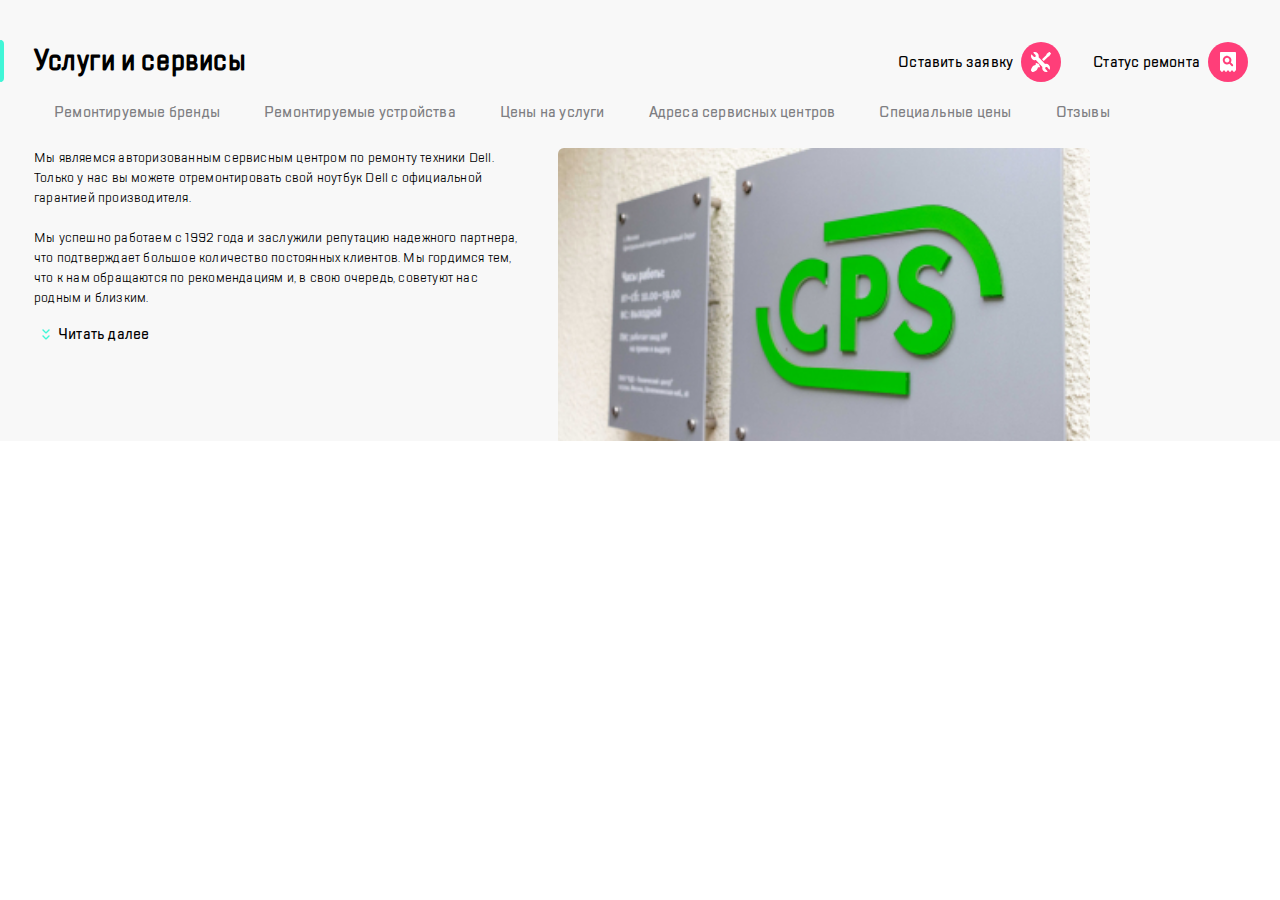
==== cps1-3.html @ 3ac85462 "cps1.3" ====
<!DOCTYPE html>
<html lang="ru">
<head>
    <meta charset="UTF-8">

    <meta name="viewport" content="initial-scale=1.0">
    <title>Title</title>
    <link rel="stylesheet" href="cps1-3.css">
</head>
<body>
<div class="header">
    <button class="header__button-burger"><img class="header_img" src="ic/burger.svg" alt="menu"></button>
    <img class="header__separator header__logo-separator" src="ic/divider.svg" alt=" ">
    <a href="" class="header__logo"><img class="leader_logo-img" src="ic/Group.svg" alt=logo"></a>
    <div class="header__buttons-wrapper">
        <div class="header__buttons-wrapper add-buttons">
            <button class="header__button"><img class="header_img" src="ic/call.svg" alt="repair"></button>
            <button class="header__button"><img class="header_img" src="ic/chat.svg" alt="check"></button>
            <button class="header__button"><img class="header_img" src="ic/profile.svg" alt="check"></button>
        </div>
        <img class="header__separator" src="ic/divider.svg" alt=" ">
        <button class="header__button"><img class="header__img" src="ic/repair.svg" alt="repair"></button>
        <button class="header__button"><img class="header__img" src="ic/checkstatus.svg" alt="check"></button>
    </div>
</div>
<div class="content">
    <div class="content-background"></div>
    <div class="content__header">
        <h1 class="content__title">Услуги и сервисы</h1>
        <div class="content__header-menu">
            <div class="content__header-menu-item">
                <label  class="content__header-button-label" for="repair">Оставить заявку</label>
                <button id="repair" class="content_header-button header__button"><img class="header__img" src="ic/repair.svg" alt="repair"></button>
            </div>
            <div class="content__header-menu-item">
                <label class="content__header-button-label" for="check">Статус ремонта</label>
                <button class="content_header-button header__button" id="check"><img class="header__img" src="ic/checkstatus.svg" alt="check"></button>
            </div>
        </div>
    </div>
    <div class="content__nav">
        <button class="content__nav-button">Ремонтируемые бренды</button>
        <button class="content__nav-button">Ремонтируемые устройства </button>
        <button class="content__nav-button content__nav-button_add">Дополнительные услуги</button>
        <button class="content__nav-button">Цены на услуги</button>
        <button class="content__nav-button content__nav-button_prelast">Специальные цены</button>
        <button class="content__nav-button">Адреса сервисных центров </button>
        <button class="content__nav-button content__nav-button_last">Отзывы</button>
    </div>
    <div class="content__info">
        <div class="content__info-text-wrapper">
            <input type="checkbox" name="read-more" class="content__checkbox" id="read-more">
            <label for="read-more" class="content__checkbox-label">Читать далее</label>
            <p class="content__text content-text">Мы являемся авторизованным сервисным центром по ремонту техники Dell. Только у нас вы можете отремонтировать свой ноутбук Dell с официальной гарантией производителя. <br><br>Мы успешно работаем с 1992 года и заслужили репутацию надежного партнера, что подтверждает большое количество постоянных клиентов. Мы гордимся тем, что к нам обращаются по рекомендациям и, в свою очередь, советуют нас родным и близким.</p>
        </div>
        <img class="content__image" src="Picture Copy.jpg" alt="image">
    </div>
</div>

</body>
</html>
---- cps1-3.css ----
* {
    box-sizing: border-box;
    margin: 0;
    padding: 0;
}
@font-face {
    font-family: 'TT Lakes Condensed';
    src: url('font/TTLakesCondensed-Bold.eot');
    src: local('TT Lakes Condensed Bold'), local('TTLakesCondensed-Bold'),
    url('font/TTLakesCondensed-Bold.eot?#iefix') format('embedded-opentype'),
    url('font/TTLakesCondensed-Bold.woff') format('woff'),
    url('font/TTLakesCondensed-Bold.ttf') format('truetype');
    font-weight: 400;
    font-style: normal;
}
@font-face {
    font-family: 'TT Lakes Condensed';
    src: url('font/TTLakesCondensed-Regular.eot');
    src: local('TT Lakes Condensed Regular'), local('TTLakesCondensed-Regular'),
    url('font/TTLakesCondensed-Regular.eot?#iefix') format('embedded-opentype'),
    url('font/TTLakesCondensed-Regular.woff') format('woff'),
    url('font/TTLakesCondensed-Regular.ttf') format('truetype');
    font-weight: normal;
    font-style: normal;
}
@font-face {
    font-family: 'TT Lakes Condensed';
    src: url('font/TTLakesCondensed-Medium.eot');
    src: local('TT Lakes Condensed Medium'), local('TTLakesCondensed-Medium'),
    url('font/TTLakesCondensed-Medium.eot?#iefix') format('embedded-opentype'),
    url('font/TTLakesCondensed-Medium.woff') format('woff'),
    url('font/TTLakesCondensed-Medium.ttf') format('truetype');
    font-weight: 500;
    font-style: normal;
}

body {
    min-width: 320px;
    position: relative;
}
.content-background{
    position: absolute;
    background-color: #F8F8F8;
    width: 100%;
    height: 100%;
    z-index: -1;
}
.header{
    min-width: 320px;
    height: 88px;
    position: fixed;
    display: flex;
    align-items: center;
    border-bottom: 1px solid #D9FFF5;
    width: 100%;
    background-color: #FFFFFF;
    z-index: 100;
}

.header__button,.header__button-burger {
    width: 40px;
    height: 40px;
    border-radius: 50%;
    border: 0;
    padding: 0;
    cursor: pointer;
}
.header__separator {
    width: 2px;
    height: 32px;
    margin-right: 20px;
    margin-left: 20px;
}
.header__buttons-wrapper {
    display: flex;
    margin-left: auto;
    align-items: center;
}
.header__button:not(:last-child) {
    margin-right: 16px;
}
.content__title{
    font-size: 28px;
    width: 288px;
    height: 40px;
    font-family: 'TT Lakes Condensed', "Arial", sans-serif;
    margin-top: 24px;
    letter-spacing: 0.6px;
}

.content__title::before{
    content: "";
    border: 2px solid #41f6d7;
    margin-right:12px;
    border-bottom-right-radius: 4px;
    border-top-right-radius: 4px;
}

.content {
    position: relative;
    display: flex;
    flex-direction: column;
    padding-top: 88px;
    width: 100%;
}

.content__nav {
    display: flex;
    overflow-x: scroll;
    -ms-overflow-style: none;
    line-height: 24px;
}
.content__nav::-webkit-scrollbar {
    width: 0;
}
.content__nav-button {
    font-family: 'TT Lakes Condensed', "Arial", sans-serif;
    font-weight: 500;
    font-size: 16px;
    color: #7E7E82;
    line-height: 24px;
    border: 0;
    white-space: nowrap;
    background-color: rgba(0, 0, 0, 0);
    padding: 10px 18px;
    letter-spacing: 0.2px;
}

.content__nav-button:focus {
    border: 2px solid #B8FFEC;
    border-radius: 6px;
    padding: 8px 16px;
}
.content__info {
    display: flex;
    flex-wrap: wrap;

}
.content__info-text-wrapper{
    display: flex;
    flex-direction: column
}
.content__text {
    overflow: hidden;
    font-family: 'TT Lakes Condensed', "Arial", sans-serif;
    font-weight: normal;
    font-size: 14px;
    vertical-align: top;
    order: -1;
    letter-spacing: 0.2px;
}
.content__checkbox {
    display: none;
}
.content__checkbox-label {
    font-family: 'TT Lakes Condensed', "Arial", sans-serif;
    font-weight: 500;
    font-size: 16px;
    margin-bottom: 16px;
    line-height: 24px;
    height: 24px;
    letter-spacing: 0.2px;
}
.content__checkbox-label:before {
    content: url("ic/expand.svg");
    display: inline-block;
    height: 24px;
    vertical-align: bottom;
}
.content__checkbox:checked+.content__checkbox-label:before{
    content: url("ic/expand.svg");
    display: inline-block;
    transform: rotate(180deg);
    height: 24px;
    vertical-align: bottom;
}
.content__checkbox:checked ~ .content__text{
    height: auto;
}

@media (max-width: 767px)
{
    .content__info-text-wrapper {
        margin: 0 16px;
    }
    .content__header-menu {
        display: none;
    }
    .conetent__header-menu {
        display: none;
    }
    .header{
        padding: 0 16px;
    }
    .header__button-burger {
        margin-right: 16px;
    }
    .header__logo-separator {
        display: none;
    }
    .content__nav{
        margin-top: 24px;
        margin-bottom: 16px;
        margin-left: 16px;
    }
    .content__info {
        flex-direction: column;
    }
    .content__image{
        margin: 0 auto;
    }
    .content__text {
        height: 90px;
        line-height: 18px;
        margin-bottom: 16px;
    }
    .header__buttons-wrapper.add-buttons {
        display: none;
    }
    .content__image {
        width: 320px;
    }

}
@media (min-width:768px) and (max-width: 1119px){
    .content__info-text-wrapper {
        margin: 0 24px;
    }
    .content__header-menu {
        display: none;
    }
    .content__text {
        margin-bottom: 10px;
        height: 160px;
        width: 312px;
        line-height: 20px;
        margin-right: 24px;
    }
    .content__image {
        width: 360px;
        max-height: 210px;
        border-top-right-radius: 6px;
        border-top-left-radius: 6px;
    }
    .header{
        padding: 0 24px;
    }
    .content__nav{
        margin-top: 32px ;
        margin-bottom: 24px;
        margin-left: 24px;
    }
    .content__title::before {
        margin-right: 20px;
    }
}
@media (min-width: 1120px) {
    .content__info-text-wrapper {
        margin: 0 34px;
    }
    .content__header{
        display: flex;
    }
    .content__header-menu-item:not(:last-child){
        margin-right: 32px;
    }
    .content__header-menu{
        display: flex;
        margin-top: 42px;
        margin-left: auto;
        margin-right: 32px;
    }
    .content__header-menu-item {
        display: flex;
        align-items: center;
        font-family: 'TT Lakes Condensed', "Arial", sans-serif;
        font-weight: 500;
        font-size: 16px;
        letter-spacing: 0.2px;
    }
    .content__header-button-label {
        margin-right: 8px;
    }
    .content__header-button-label:hover{
        cursor: pointer;
    }
    .header{
        display: none;
    }
    .content {
        padding: 0;
    }
    .content__title::before {
        margin-right: 30px;
    }
    .content__title {
        margin-top: 42px;
    }
    .content__nav{
        margin-top: 8px ;
        margin-bottom: 0;
        margin-left: 32px;
        flex-wrap: wrap;
    }

    .content__text {
        height: 160px;
        width: 490px;
        line-height: 20px;
        margin-bottom: 14px;
        line-height: 20px;
    }
    .content__image {
        width: 532px;
        border-top-right-radius: 6px;
        border-top-left-radius: 6px;
    }
    .content__nav-button {
        margin-bottom: 14px;
        margin-right: 0;
        padding-left:   22px;
        padding-right: 22px;
    }
    .content__nav-button:focus{
        padding-left:   20px;
        padding-right: 20px;
    }
    .content__nav-button_add {
        display: none;
    }
    .content__nav-button_last{
        order: 2;
    }
    .content__nav-button_prelast{
        order: 1;
    }
}
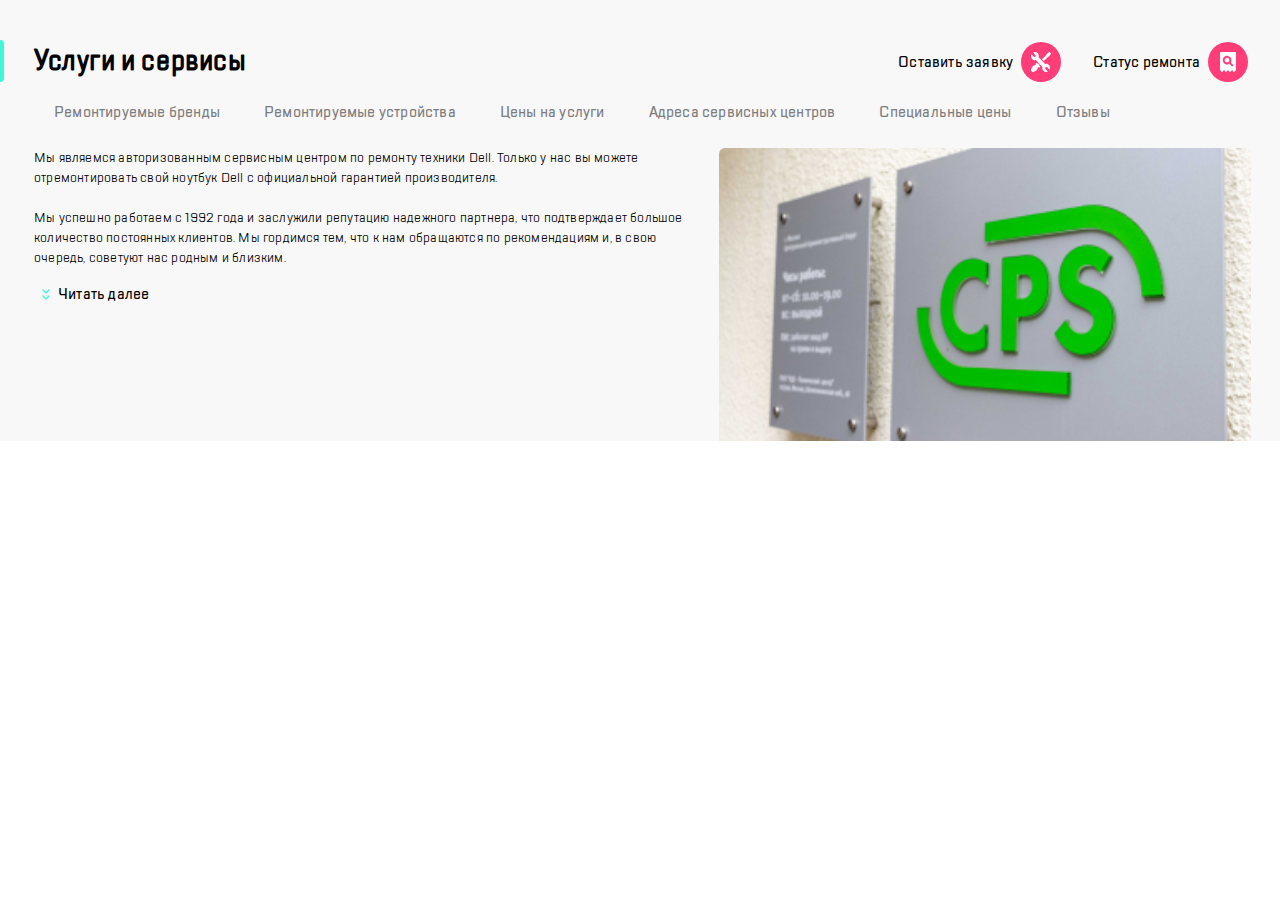
==== commit aad82fd3: "cps1-3" ====
--- a/cps1-3.html
+++ b/cps1-3.html
@@ -38,20 +38,22 @@
             </div>
         </div>
     </div>
-    <div class="content__nav">
-        <button class="content__nav-button">Ремонтируемые бренды</button>
-        <button class="content__nav-button">Ремонтируемые устройства </button>
-        <button class="content__nav-button content__nav-button_add">Дополнительные услуги</button>
-        <button class="content__nav-button">Цены на услуги</button>
-        <button class="content__nav-button content__nav-button_prelast">Специальные цены</button>
-        <button class="content__nav-button">Адреса сервисных центров </button>
-        <button class="content__nav-button content__nav-button_last">Отзывы</button>
-    </div>
+<div class="nav-wrapper">
+        <div class="content__nav">
+            <button class="content__nav-button">Ремонтируемые бренды</button>
+            <button class="content__nav-button">Ремонтируемые устройства </button>
+            <button class="content__nav-button content__nav-button_add">Дополнительные услуги</button>
+            <button class="content__nav-button">Цены на услуги</button>
+            <button class="content__nav-button content__nav-button_prelast">Специальные цены</button>
+            <button class="content__nav-button">Адреса сервисных центров </button>
+            <button class="content__nav-button content__nav-button_last">Отзывы</button>
+        </div>
+</div>
     <div class="content__info">
         <div class="content__info-text-wrapper">
             <input type="checkbox" name="read-more" class="content__checkbox" id="read-more">
             <label for="read-more" class="content__checkbox-label">Читать далее</label>
-            <p class="content__text content-text">Мы являемся авторизованным сервисным центром по ремонту техники Dell. Только у нас вы можете отремонтировать свой ноутбук Dell с официальной гарантией производителя. <br><br>Мы успешно работаем с 1992 года и заслужили репутацию надежного партнера, что подтверждает большое количество постоянных клиентов. Мы гордимся тем, что к нам обращаются по рекомендациям и, в свою очередь, советуют нас родным и близким.</p>
+            <p class="content__text">Мы являемся авторизованным сервисным центром по ремонту техники Dell. Только у нас вы можете отремонтировать свой ноутбук Dell с официальной гарантией производителя. <br><br>Мы успешно работаем с 1992 года и заслужили репутацию надежного партнера, что подтверждает большое количество постоянных клиентов. Мы гордимся тем, что к нам обращаются по рекомендациям и, в свою очередь, советуют нас родным и близким.</p>
         </div>
         <img class="content__image" src="Picture Copy.jpg" alt="image">
     </div>
--- a/cps1-3.css
+++ b/cps1-3.css
@@ -103,16 +103,21 @@
     padding-top: 88px;
     width: 100%;
 }
-
+.nav-wrapper{
+    overflow: hidden;
+}
 .content__nav {
-    display: flex;
-    overflow-x: scroll;
-    -ms-overflow-style: none;
+    position: relative;
+    display: flex;
+    overflow: auto;
     line-height: 24px;
+
 }
 .content__nav::-webkit-scrollbar {
-    width: 0;
-}
+    position: absolute;
+
+}
+
 .content__nav-button {
     font-family: 'TT Lakes Condensed', "Arial", sans-serif;
     font-weight: 500;
@@ -124,8 +129,11 @@
     background-color: rgba(0, 0, 0, 0);
     padding: 10px 18px;
     letter-spacing: 0.2px;
-}
-
+    flex-shrink: 0;
+}
+.content__nav-button:hover {
+    cursor: pointer;
+}
 .content__nav-button:focus {
     border: 2px solid #B8FFEC;
     border-radius: 6px;
@@ -161,6 +169,9 @@
     height: 24px;
     letter-spacing: 0.2px;
 }
+.content__checkbox-label:hover{
+    cursor: pointer;
+}
 .content__checkbox-label:before {
     content: url("ic/expand.svg");
     display: inline-block;
@@ -176,6 +187,7 @@
 }
 .content__checkbox:checked ~ .content__text{
     height: auto;
+    max-height: 1000px;
 }
 
 @media (max-width: 767px)
@@ -206,9 +218,6 @@
     .content__info {
         flex-direction: column;
     }
-    .content__image{
-        margin: 0 auto;
-    }
     .content__text {
         height: 90px;
         line-height: 18px;
@@ -218,11 +227,15 @@
         display: none;
     }
     .content__image {
+        margin: 0 auto;
         width: 320px;
     }
 
 }
 @media (min-width:768px) and (max-width: 1119px){
+    .content__info {
+        flex-wrap: nowrap;
+    }
     .content__info-text-wrapper {
         margin: 0 24px;
     }
@@ -231,16 +244,17 @@
     }
     .content__text {
         margin-bottom: 10px;
-        height: 160px;
-        width: 312px;
+        max-height: 160px;
         line-height: 20px;
         margin-right: 24px;
     }
     .content__image {
-        width: 360px;
-        max-height: 210px;
+        min-width: 360px;
+        min-height: 210px;
         border-top-right-radius: 6px;
         border-top-left-radius: 6px;
+        margin-right: 25px;
+        align-self: flex-start;
     }
     .header{
         padding: 0 24px;
@@ -255,6 +269,11 @@
     }
 }
 @media (min-width: 1120px) {
+    .content__info {
+        justify-content: space-between;
+        flex-wrap: nowrap;
+    }
+
     .content__info-text-wrapper {
         margin: 0 34px;
     }
@@ -304,16 +323,16 @@
     }
 
     .content__text {
-        height: 160px;
-        width: 490px;
+        max-height: 160px;
         line-height: 20px;
         margin-bottom: 14px;
-        line-height: 20px;
     }
     .content__image {
-        width: 532px;
+        min-width: 532px;
         border-top-right-radius: 6px;
         border-top-left-radius: 6px;
+        margin-right: 29px;
+        align-self: flex-start;
     }
     .content__nav-button {
         margin-bottom: 14px;
